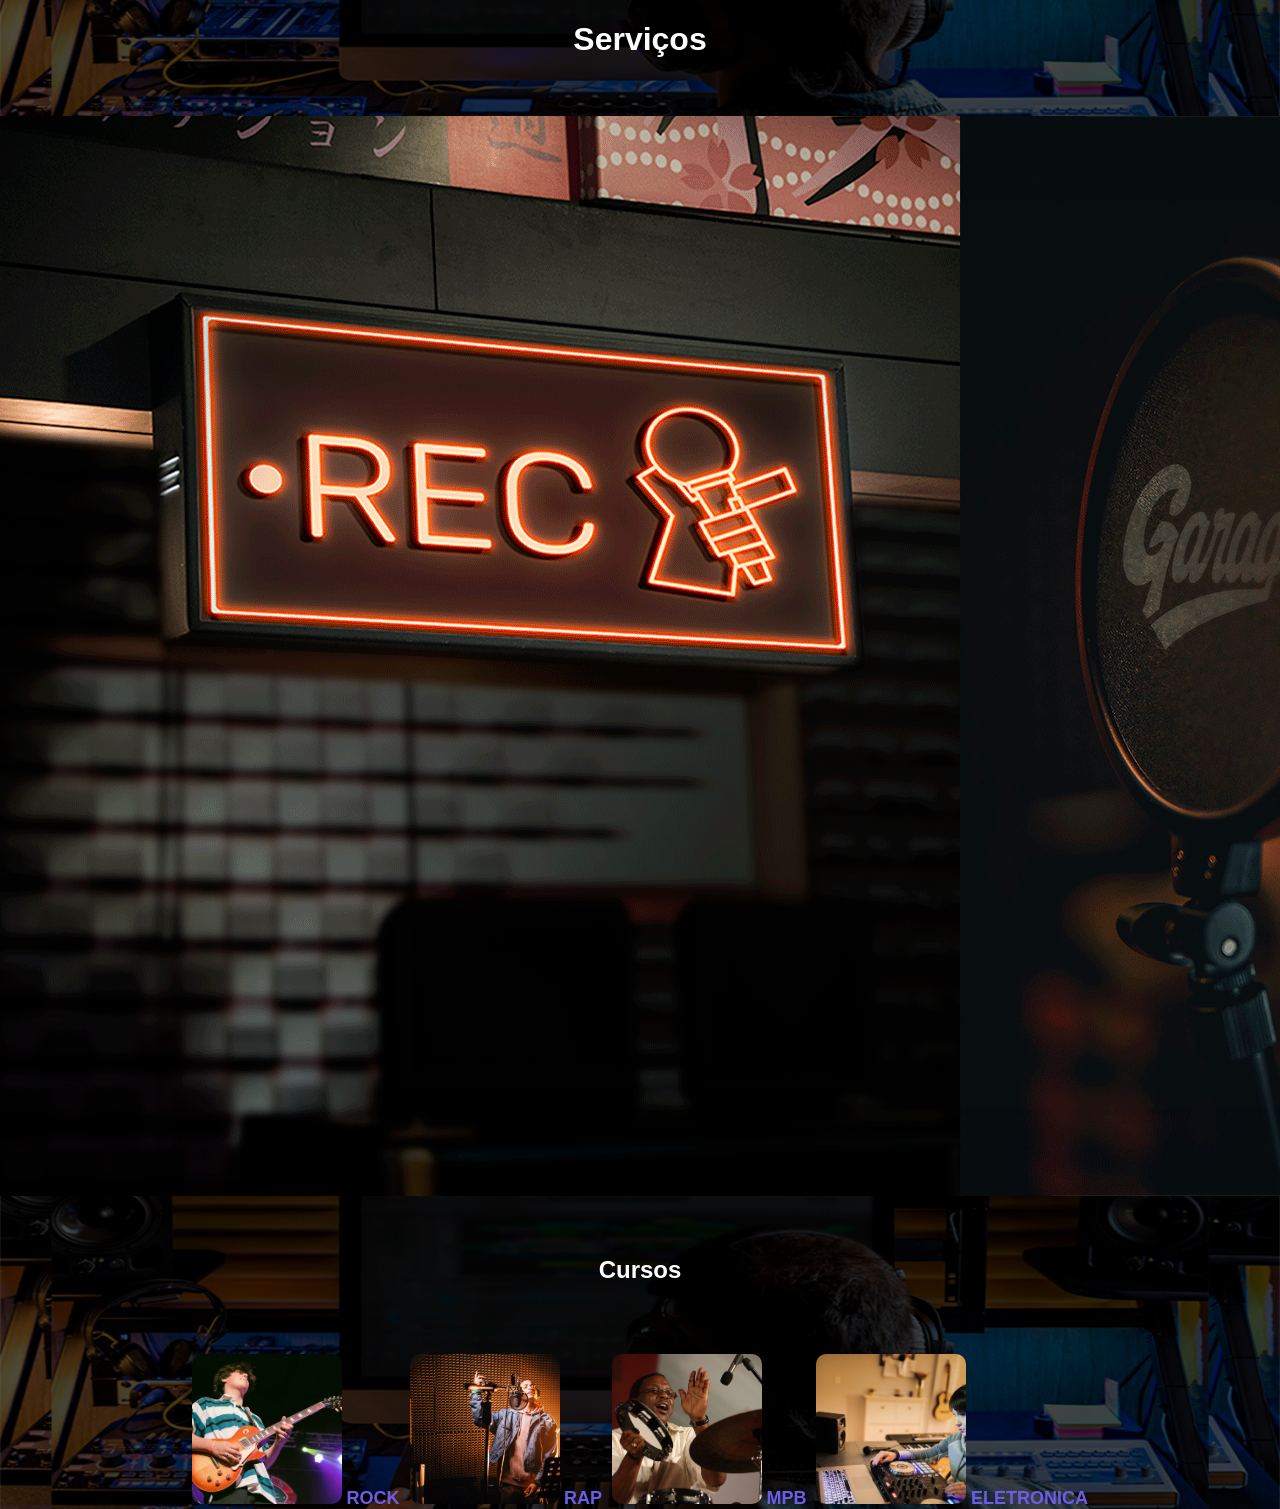
==== serviços.html @ fe602a4b "primeiro commit" ====
<!DOCTYPE html>
<html lang="en">

<head>
    <meta charset="UTF-8">
    <meta name="viewport" content="width=device-width, initial-scale=1.0">
    <title>Projectmix.com🎵</title>
    <style>
        body {
            background-image: url("img/fundotop.png");
            background-repeat: no repeat;
            background-size: cover;
            background-position: center;
            height: 100vh;
            margin: 0;
            font-family: Arial, sans-serif;


        }

        h1 {
            text-align: center;
            color: white;
        }

        h2 {
            text-align: center;
            color: white;
        }

        .container {
            display: flex;
            gap: 10px;
            /* espaço entre imagens */
            justify-content: center;
            text-align: center;
        }

        .container img {
            width: 300px;
            /* largura igual para todas */
            height: 300px;
            /* altura igual para todas */
            object-fit: cover;
            /* mantém a proporção e corta o excesso */
            border-radius: 8px;
            /* opcional: cantos arredondados */
        }

        .galeria {
            display: flex;
            justify-content: center;
            gap: 10px;
            margin-top: 50px;
        }

        .galeria img {
            width: 150px;
            height: 150px;
            object-fit: cover;
            border-radius: 10px;
        }

        .link-frase {
            display: inline-block;
            margin-top: 20px;
            font-size: 18px;
            color: #6c5ce7;
            text-decoration: none;
            font-weight: bold;
            transition: 0.3s;
        }

        .link-frase:hover {
            color: #4834d4;
            transform: scale(1.05);
        }
    </style>

</head>

<body>
    <h1>Serviços</h1>
    <br><br>
    <img src="img/produção.gif" alt="">
    <br><br><br>
    <h2>Cursos </h2>
    <div class="container">

        <div class="galeria">

            <div class="item">
                <img src="img/rockvenda.jpg" alt="ROCK">
                <a class="link-frase" href="cursorock.html" target="_blank">
                    ROCK
                </a>
            </div>

            <div class="item">
                <img src="img/rapvenda.jpg" alt="RAP">
                <a class="link-frase" href="cursorap.html" target="_blank">
                    RAP
                </a>
            </div>

            <div class="item">
                <img src="img/mpbvenda.jpg" alt="MPB">
                <a class="link-frase" href="cursompb.html" target="_blank">
                    MPB
                </a>
            </div>

            <div class="item">
                <img src="img/eletronicavenda.jpg" alt="ELETRONICA">
                <a class="link-frase" href="cursoeletronica.html" target="_blank">
                    ELETRONICA
                </a>
            </div>



        </div>
</body>

</html>
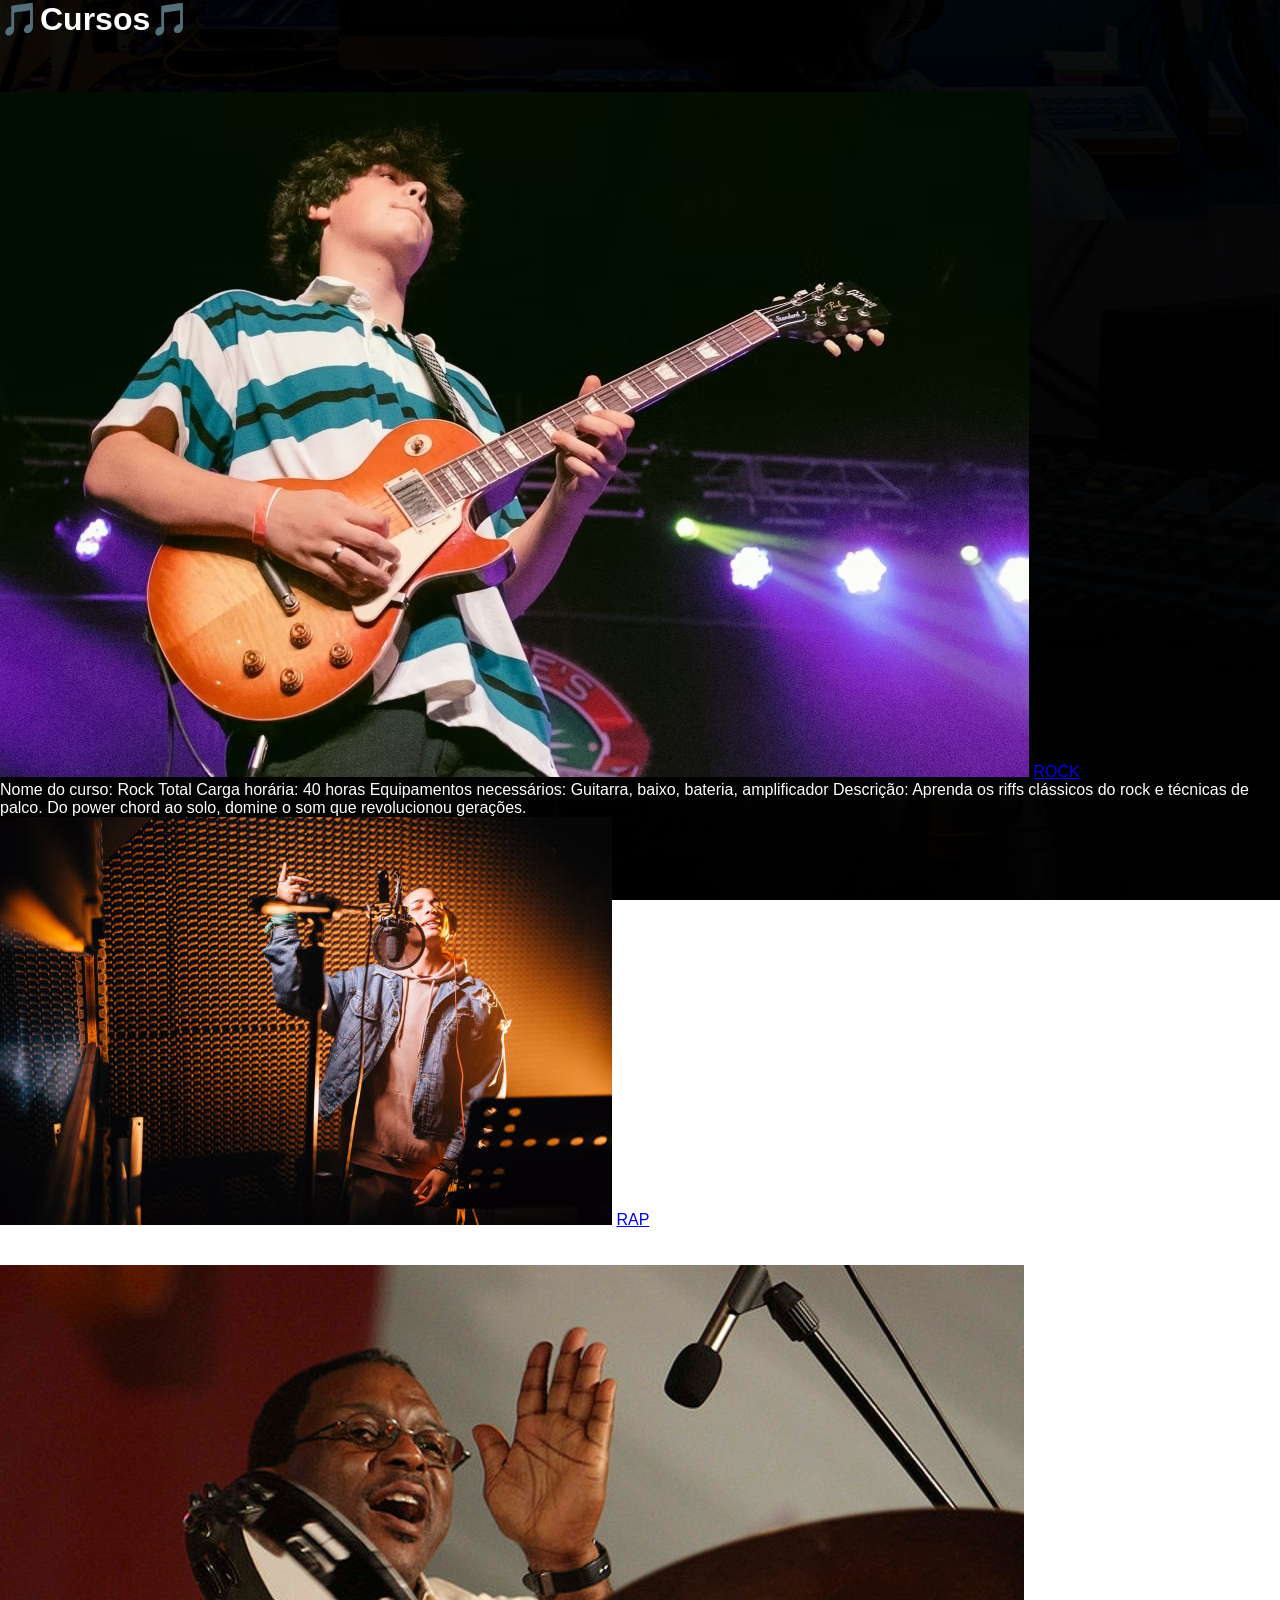
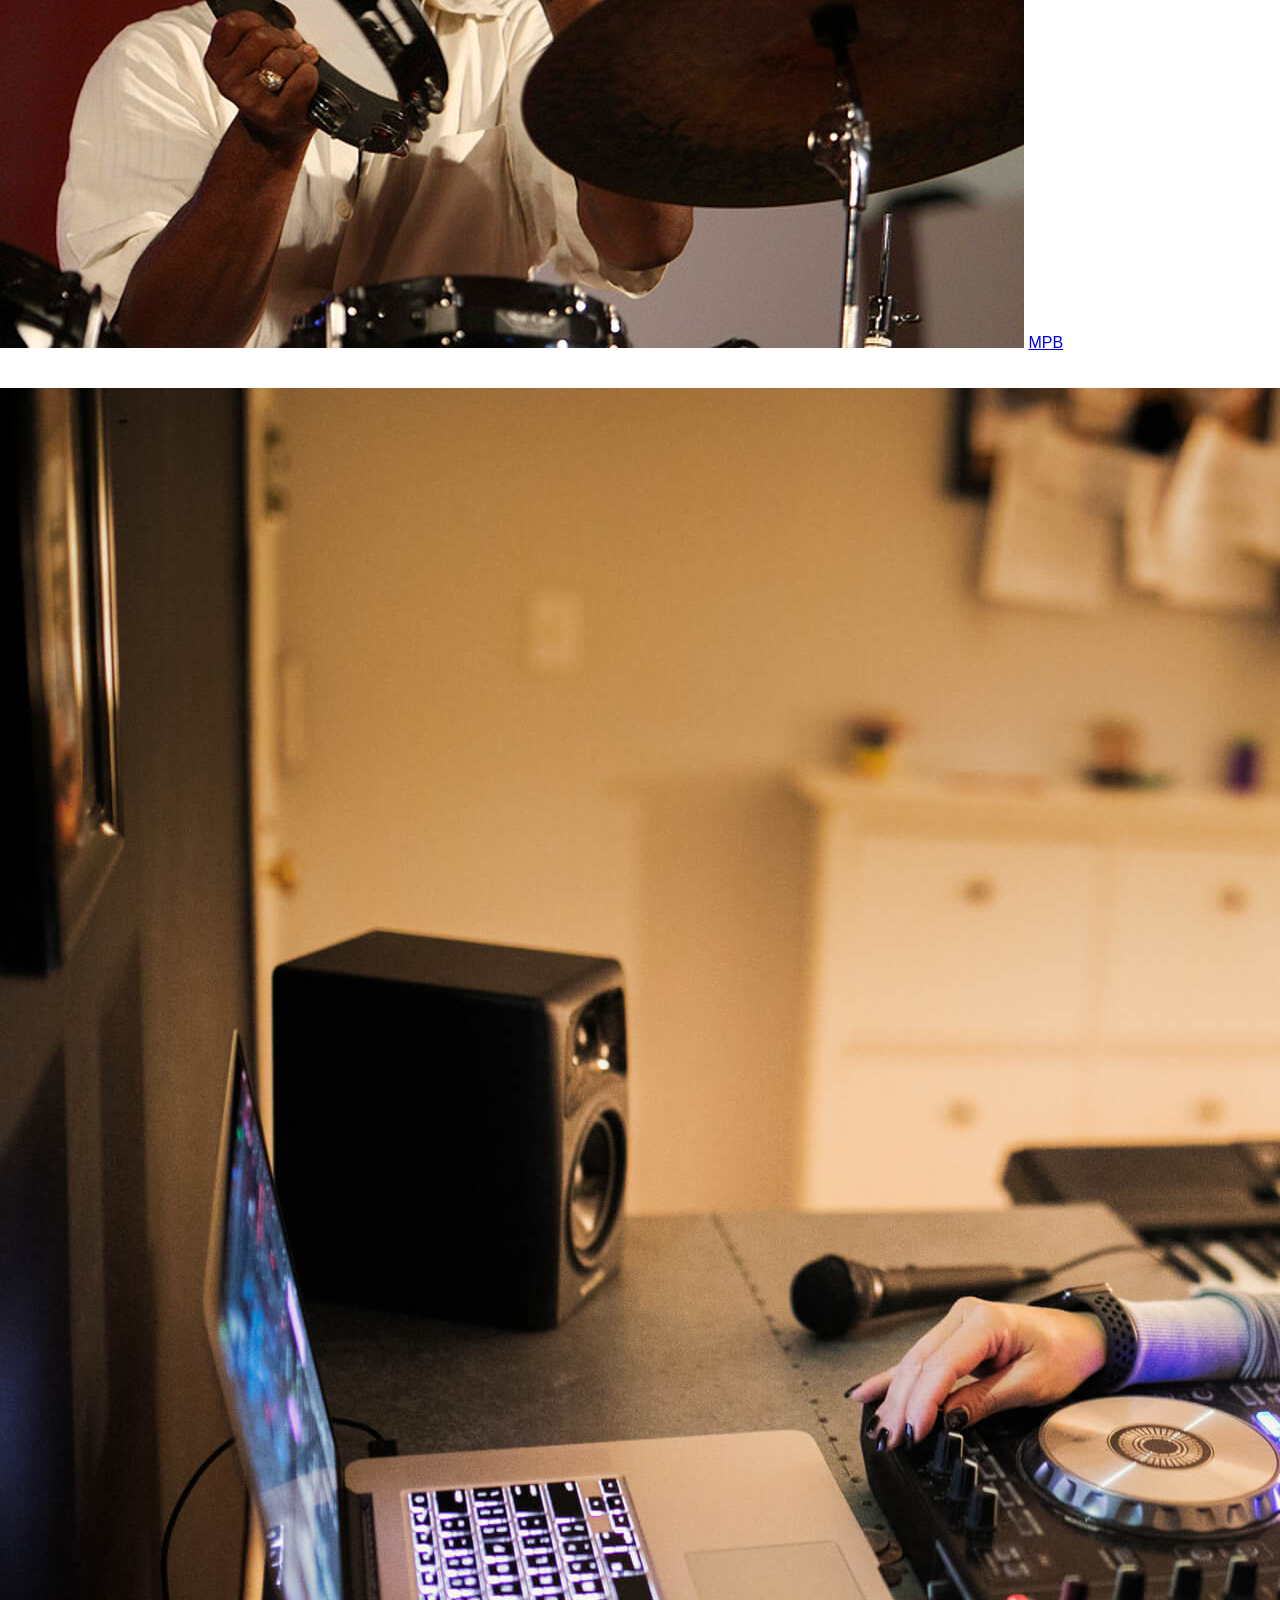
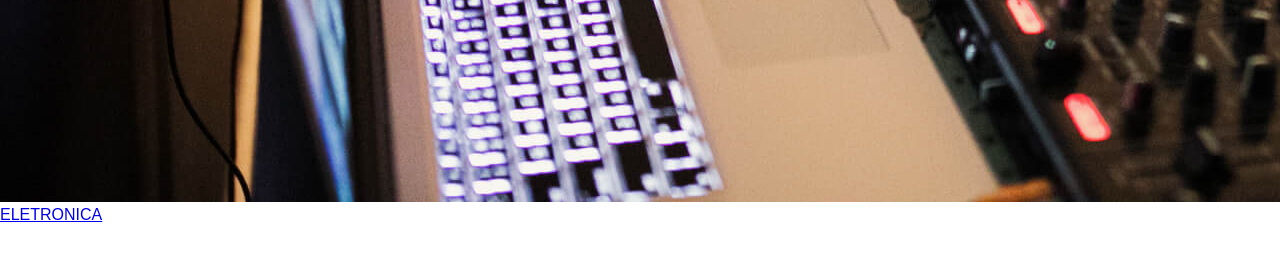
==== commit 38a33c00: "Primeiro commit" ====
--- a/serviços.html
+++ b/serviços.html
@@ -5,121 +5,68 @@
     <meta charset="UTF-8">
     <meta name="viewport" content="width=device-width, initial-scale=1.0">
     <title>Projectmix.com🎵</title>
-    <style>
-        body {
-            background-image: url("img/fundotop.png");
-            background-repeat: no repeat;
-            background-size: cover;
-            background-position: center;
-            height: 100vh;
-            margin: 0;
-            font-family: Arial, sans-serif;
 
-
-        }
-
-        h1 {
-            text-align: center;
-            color: white;
-        }
-
-        h2 {
-            text-align: center;
-            color: white;
-        }
-
-        .container {
-            display: flex;
-            gap: 10px;
-            /* espaço entre imagens */
-            justify-content: center;
-            text-align: center;
-        }
-
-        .container img {
-            width: 300px;
-            /* largura igual para todas */
-            height: 300px;
-            /* altura igual para todas */
-            object-fit: cover;
-            /* mantém a proporção e corta o excesso */
-            border-radius: 8px;
-            /* opcional: cantos arredondados */
-        }
-
-        .galeria {
-            display: flex;
-            justify-content: center;
-            gap: 10px;
-            margin-top: 50px;
-        }
-
-        .galeria img {
-            width: 150px;
-            height: 150px;
-            object-fit: cover;
-            border-radius: 10px;
-        }
-
-        .link-frase {
-            display: inline-block;
-            margin-top: 20px;
-            font-size: 18px;
-            color: #6c5ce7;
-            text-decoration: none;
-            font-weight: bold;
-            transition: 0.3s;
-        }
-
-        .link-frase:hover {
-            color: #4834d4;
-            transform: scale(1.05);
-        }
-    </style>
-
+    <link rel="stylesheet" href="style.css">
 </head>
 
 <body>
-    <h1>Serviços</h1>
-    <br><br>
-    <img src="img/produção.gif" alt="">
+    <h1>🎵Cursos🎵</h1>
     <br><br><br>
-    <h2>Cursos </h2>
-    <div class="container">
+    <div class="containercursos">
+        <div class="curso">
+            <img src="img/rockvenda.jpg" alt="ROCK🎵">
+            <a class="link-frase" href="cursorock.html" target="_blank">ROCK</a>
+            <p>Nome do curso: Rock Total
 
-        <div class="galeria">
+                Carga horária: 40 horas
 
-            <div class="item">
-                <img src="img/rockvenda.jpg" alt="ROCK">
-                <a class="link-frase" href="cursorock.html" target="_blank">
-                    ROCK
-                </a>
-            </div>
+                Equipamentos necessários: Guitarra, baixo, bateria, amplificador
 
-            <div class="item">
-                <img src="img/rapvenda.jpg" alt="RAP">
-                <a class="link-frase" href="cursorap.html" target="_blank">
-                    RAP
-                </a>
-            </div>
+                Descrição: Aprenda os riffs clássicos do rock e técnicas de palco. Do power chord ao solo, domine o som
+                que revolucionou gerações.</p>
+        </div>
 
-            <div class="item">
-                <img src="img/mpbvenda.jpg" alt="MPB">
-                <a class="link-frase" href="cursompb.html" target="_blank">
-                    MPB
-                </a>
-            </div>
+        <div class="curso">
+            <img src="img/rapvenda.jpg" alt="RAP🎵">
+            <a class="link-frase" href="cursorap.html" target="_blank">RAP</a>
+            <p>Nome do curso: Flow e Rimas
 
-            <div class="item">
-                <img src="img/eletronicavenda.jpg" alt="ELETRONICA">
-                <a class="link-frase" href="cursoeletronica.html" target="_blank">
-                    ELETRONICA
-                </a>
-            </div>
+                Carga horária: 30 horas
 
+                Equipamentos necessários: Microfone, computador, fones de ouvido
 
+                Descrição: Desenvolva sua escrita, flow e presença de palco. Aprenda técnicas de gravação e produção
+                para criar seu estilo único.</p>
+        </div>
 
+        <div class="curso">
+            <img src="img/mpbvenda.jpg" alt="MPB🎵">
+            <a class="link-frase" href="cursompb.html" target="_blank">MPB</a>
+            <p>Nome do curso: Alma da MPB
+
+                Carga horária: 25 horas
+
+                Equipamentos necessários: Violão, teclado, microfone
+
+                Descrição: Explore a riqueza da Música Popular Brasileira. Aprenda acordes, harmonia e interpretação das
+                clássicas canções de MPB.</p>
         </div>
+
+        <div class="curso">
+            <img src="img/eletronicavenda.jpg" alt="ELETRONICA🎵">
+            <a class="link-frase" href="cursoeletronica.html" target="_blank">ELETRONICA</a>
+            <p>Nome do curso: Música Eletrônica
+
+                Carga horária: 35 horas
+
+                Equipamentos necessários: Computador, controlador MIDI, software de produção (DAW)
+
+                Descrição: Crie batidas eletrônicas, explore sintetizadores e efeitos. Ideal para produtores que querem
+                entrar no mundo da EDM, house e techno.</p>
+        </div>
+
+    </div>
+
 </body>
 
 </html>
--- a/style.css
+++ b/style.css
@@ -0,0 +1,487 @@
+/* =========================
+   RESET
+========================= */
+
+* {
+    margin: 0;
+    padding: 0;
+    box-sizing: border-box;
+}
+
+/* =========================
+   BODY
+========================= */
+
+body {
+    font-family: 'Poppins', sans-serif;
+    background:
+        linear-gradient(rgba(0,0,0,0.8),
+        rgba(0,0,0,0.9)),
+        url("img/fundotop.png");
+
+    background-size: cover;
+    background-position: center;
+    background-attachment: fixed;
+
+    color: white;
+    overflow-x: hidden;
+}
+
+/* =========================
+   SCROLLBAR
+========================= */
+
+::-webkit-scrollbar {
+    width: 10px;
+}
+
+::-webkit-scrollbar-track {
+    background: #111;
+}
+
+::-webkit-scrollbar-thumb {
+    background: #00ff88;
+    border-radius: 10px;
+}
+
+/* =========================
+   HEADER
+========================= */
+
+header {
+    position: fixed;
+    top: 0;
+    width: 100%;
+    z-index: 999;
+
+    backdrop-filter: blur(10px);
+    background: rgba(0,0,0,0.4);
+
+    border-bottom: 1px solid rgba(255,255,255,0.1);
+}
+
+/* =========================
+   MENU
+========================= */
+
+.menu {
+    width: 100%;
+    max-width: 1400px;
+
+    margin: auto;
+    padding: 20px 5%;
+
+    display: flex;
+    align-items: center;
+    justify-content: space-between;
+}
+
+.logo h2 {
+    color: red;
+    font-size: 30px;
+    font-weight: 700;
+}
+
+/* LINKS */
+
+.links {
+    display: flex;
+    list-style: none;
+    gap: 35px;
+}
+
+.links a {
+    text-decoration: none;
+    color: white;
+
+    font-weight: 500;
+    transition: 0.3s;
+    position: relative;
+}
+
+.links a::after {
+    content: "";
+
+    width: 0%;
+    height: 2px;
+
+    background: #00ff88;
+
+    position: absolute;
+    left: 0;
+    bottom: -5px;
+
+    transition: 0.3s;
+}
+
+.links a:hover::after {
+    width: 100%;
+}
+
+.links a:hover {
+    color: red;
+}
+
+/* AÇÕES */
+
+.acoes {
+    display: flex;
+    align-items: center;
+    gap: 15px;
+}
+
+.login {
+    color: white;
+    text-decoration: none;
+}
+
+.cadastro {
+    background: #00ff88;
+    color: black;
+
+    padding: 12px 22px;
+    border-radius: 30px;
+
+    font-weight: bold;
+    text-decoration: none;
+
+    transition: 0.3s;
+}
+
+.cadastro:hover {
+    transform: scale(1.05);
+    box-shadow: 0 0 20px #00ff88;
+}
+
+/* =========================
+   HERO
+========================= */
+
+.hero {
+    min-height: 100vh;
+
+    display: flex;
+    align-items: center;
+    justify-content: center;
+
+    padding: 120px 8%;
+    gap: 60px;
+}
+
+.hero-text {
+    flex: 1;
+}
+
+.hero-text h1 {
+    font-size: 65px;
+    line-height: 1.1;
+    margin-bottom: 25px;
+}
+
+.hero-text p {
+    font-size: 18px;
+    color: #cfcfcf;
+
+    line-height: 1.8;
+    max-width: 600px;
+}
+
+/* BOTÕES */
+
+.botoes {
+    margin-top: 40px;
+
+    display: flex;
+    gap: 20px;
+}
+
+.btn {
+    background: red;
+    color: black;
+
+    padding: 14px 30px;
+
+    border-radius: 30px;
+
+    font-weight: bold;
+    text-decoration: none;
+
+    transition: 0.3s;
+}
+
+.btn:hover {
+    transform: translateY(-5px);
+    box-shadow: 0 0 25px red;
+}
+
+.btn-outline {
+    border: 2px solid red;
+
+    color: white;
+
+    padding: 14px 30px;
+
+    border-radius: 30px;
+    text-decoration: none;
+
+    transition: 0.3s;
+}
+
+.btn-outline:hover {
+    background: #00ff88;
+    color: black;
+}
+
+/* HERO IMAGE */
+
+.hero-image {
+    flex: 1;
+    text-align: center;
+}
+
+.hero-image img {
+    width: 100%;
+    max-width: 500px;
+
+    animation: flutuar 4s ease-in-out infinite;
+
+    filter: drop-shadow(0 0 30px rgba(0,255,136,0.4));
+}
+
+/* ANIMAÇÃO */
+
+@keyframes flutuar {
+
+    0% {
+        transform: translateY(0px);
+    }
+
+    50% {
+        transform: translateY(-20px);
+    }
+
+    100% {
+        transform: translateY(0px);
+    }
+}
+
+/* =========================
+   SEÇÕES
+========================= */
+
+section {
+    padding: 120px 8%;
+}
+
+section h2 {
+    text-align: center;
+
+    font-size: 45px;
+    margin-bottom: 60px;
+}
+
+/* =========================
+   CARDS
+========================= */
+
+.cards {
+    display: grid;
+
+    grid-template-columns:
+        repeat(auto-fit, minmax(250px,1fr));
+
+    gap: 30px;
+}
+
+.card {
+    background: rgba(255,255,255,0.05);
+
+    border: 1px solid rgba(255,255,255,0.1);
+
+    border-radius: 25px;
+
+    padding: 40px;
+
+    backdrop-filter: blur(10px);
+
+    transition: 0.4s;
+}
+
+.card:hover {
+    transform: translateY(-10px);
+
+    border-color: red;
+
+    box-shadow: 0 0 25px rgba(0,255,136,0.2);
+}
+
+.card i {
+    font-size: 40px;
+
+    color: #00ff88;
+
+    margin-bottom: 20px;
+}
+
+.card h3 {
+    margin-bottom: 15px;
+}
+
+/* =========================
+   PROFESSORES
+========================= */
+
+.prof-grid {
+    display: grid;
+
+    grid-template-columns:
+        repeat(auto-fit,minmax(220px,1fr));
+
+    gap: 30px;
+}
+
+.prof-card {
+    text-align: center;
+
+    transition: 0.4s;
+}
+
+.prof-card:hover {
+    transform: scale(1.05);
+}
+
+.prof-card img {
+    width: 100%;
+    height: 300px;
+
+    object-fit: cover;
+
+    border-radius: 25px;
+
+    margin-bottom: 15px;
+}
+
+/* =========================
+   SOFTWARE
+========================= */
+
+.software {
+    text-align: center;
+}
+
+.software img {
+    width: 100%;
+    max-width: 700px;
+
+    border-radius: 30px;
+
+    box-shadow: 0 0 40px rgba(0,255,136,0.2);
+}
+
+/* =========================
+   VIDEOS
+========================= */
+
+.video-grid {
+    display: grid;
+
+    grid-template-columns:
+        repeat(auto-fit,minmax(300px,1fr));
+
+    gap: 30px;
+}
+
+.video-grid video {
+    width: 100%;
+
+    border-radius: 25px;
+
+    transition: 0.4s;
+}
+
+.video-grid video:hover {
+    transform: scale(1.03);
+}
+
+/* =========================
+   FOOTER
+========================= */
+
+footer {
+    background: rgba(0,0,0,0.8);
+
+    text-align: center;
+
+    padding: 60px 20px;
+
+    border-top:
+        1px solid rgba(255,255,255,0.1);
+}
+
+.redes {
+    margin-top: 20px;
+
+    display: flex;
+    justify-content: center;
+    gap: 30px;
+}
+
+.redes a {
+    color: #00ff88;
+
+    text-decoration: none;
+    font-weight: 600;
+
+    transition: 0.3s;
+}
+
+.redes a:hover {
+    transform: translateY(-3px);
+}
+
+/* =========================
+   RESPONSIVO
+========================= */
+
+@media (max-width: 980px) {
+
+    .hero {
+        flex-direction: column;
+        text-align: center;
+    }
+
+    .hero-text h1 {
+        font-size: 45px;
+    }
+
+    .menu {
+        flex-direction: column;
+        gap: 20px;
+    }
+
+    .links {
+        flex-wrap: wrap;
+        justify-content: center;
+    }
+
+    section h2 {
+        font-size: 35px;
+    }
+
+}
+
+@media (max-width: 600px) {
+
+    .hero-text h1 {
+        font-size: 35px;
+    }
+
+    .hero-text p {
+        font-size: 16px;
+    }
+
+    .botoes {
+        flex-direction: column;
+    }
+
+}
